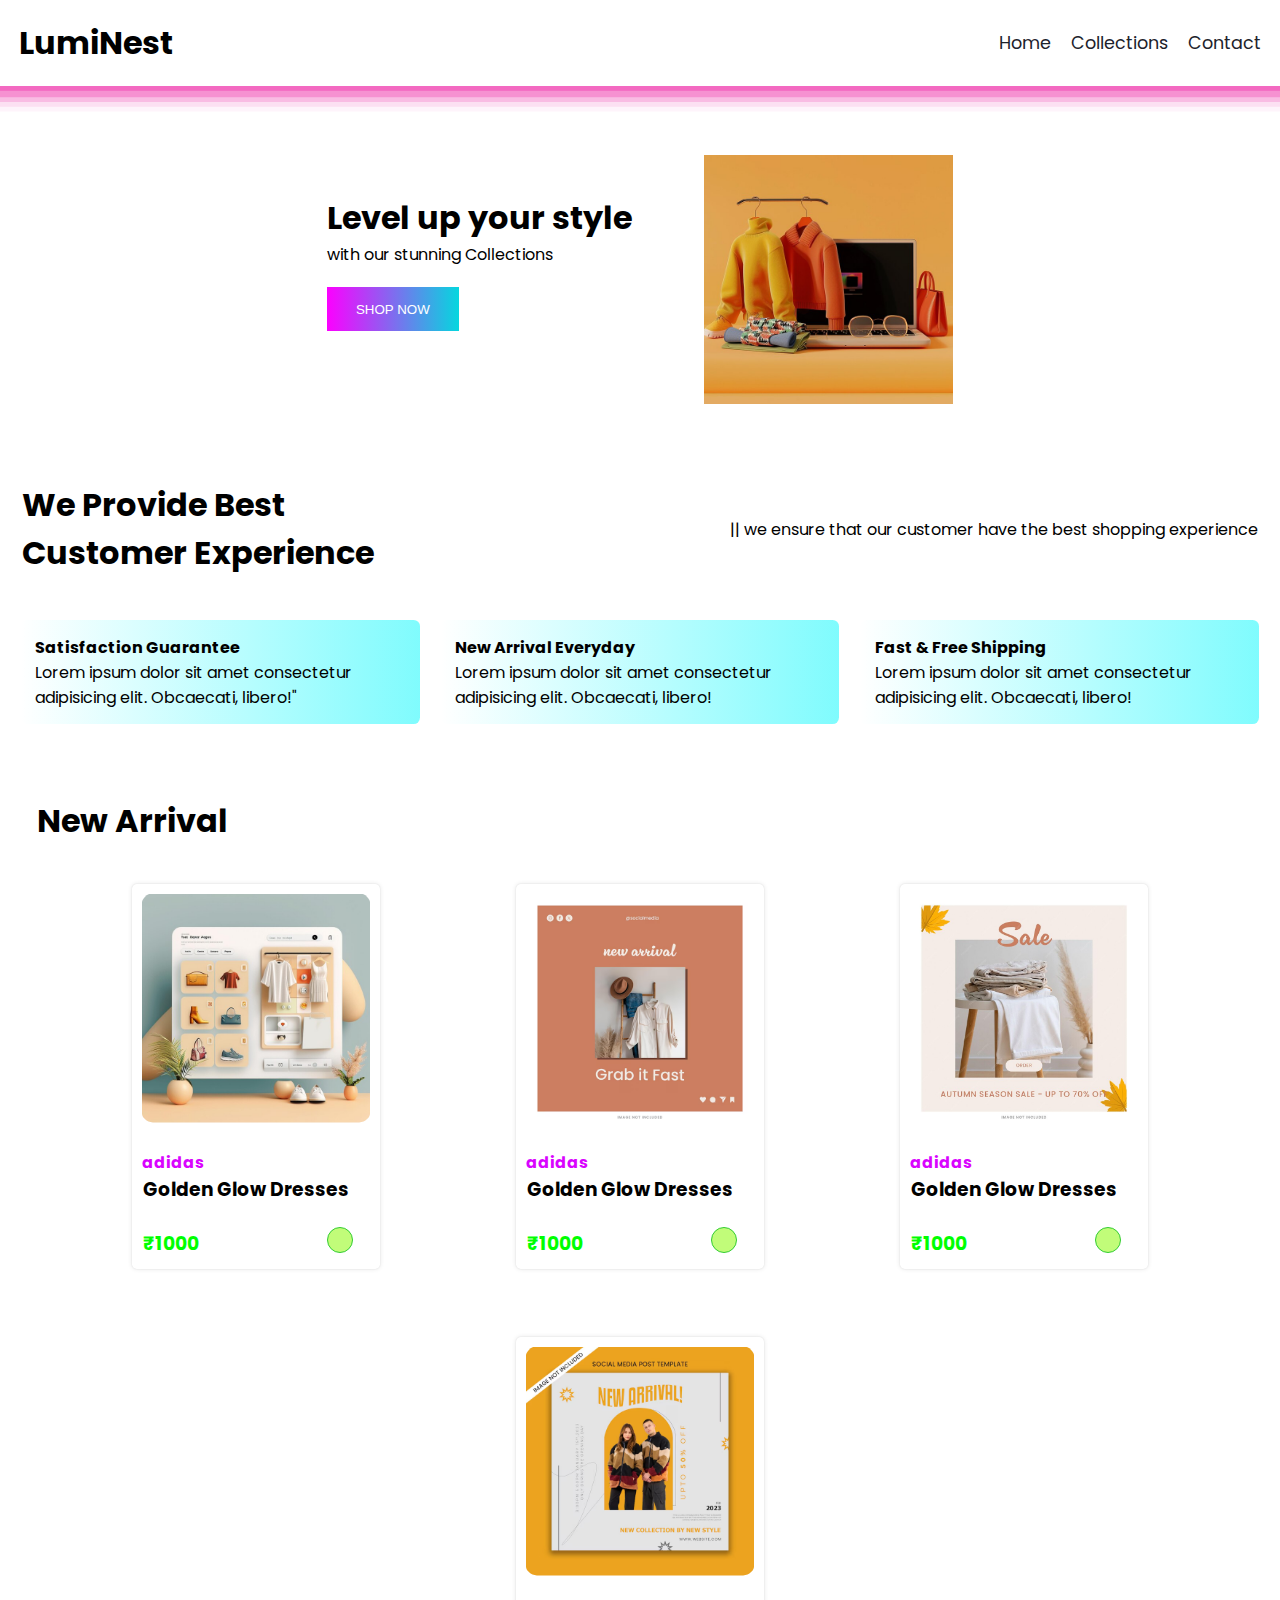
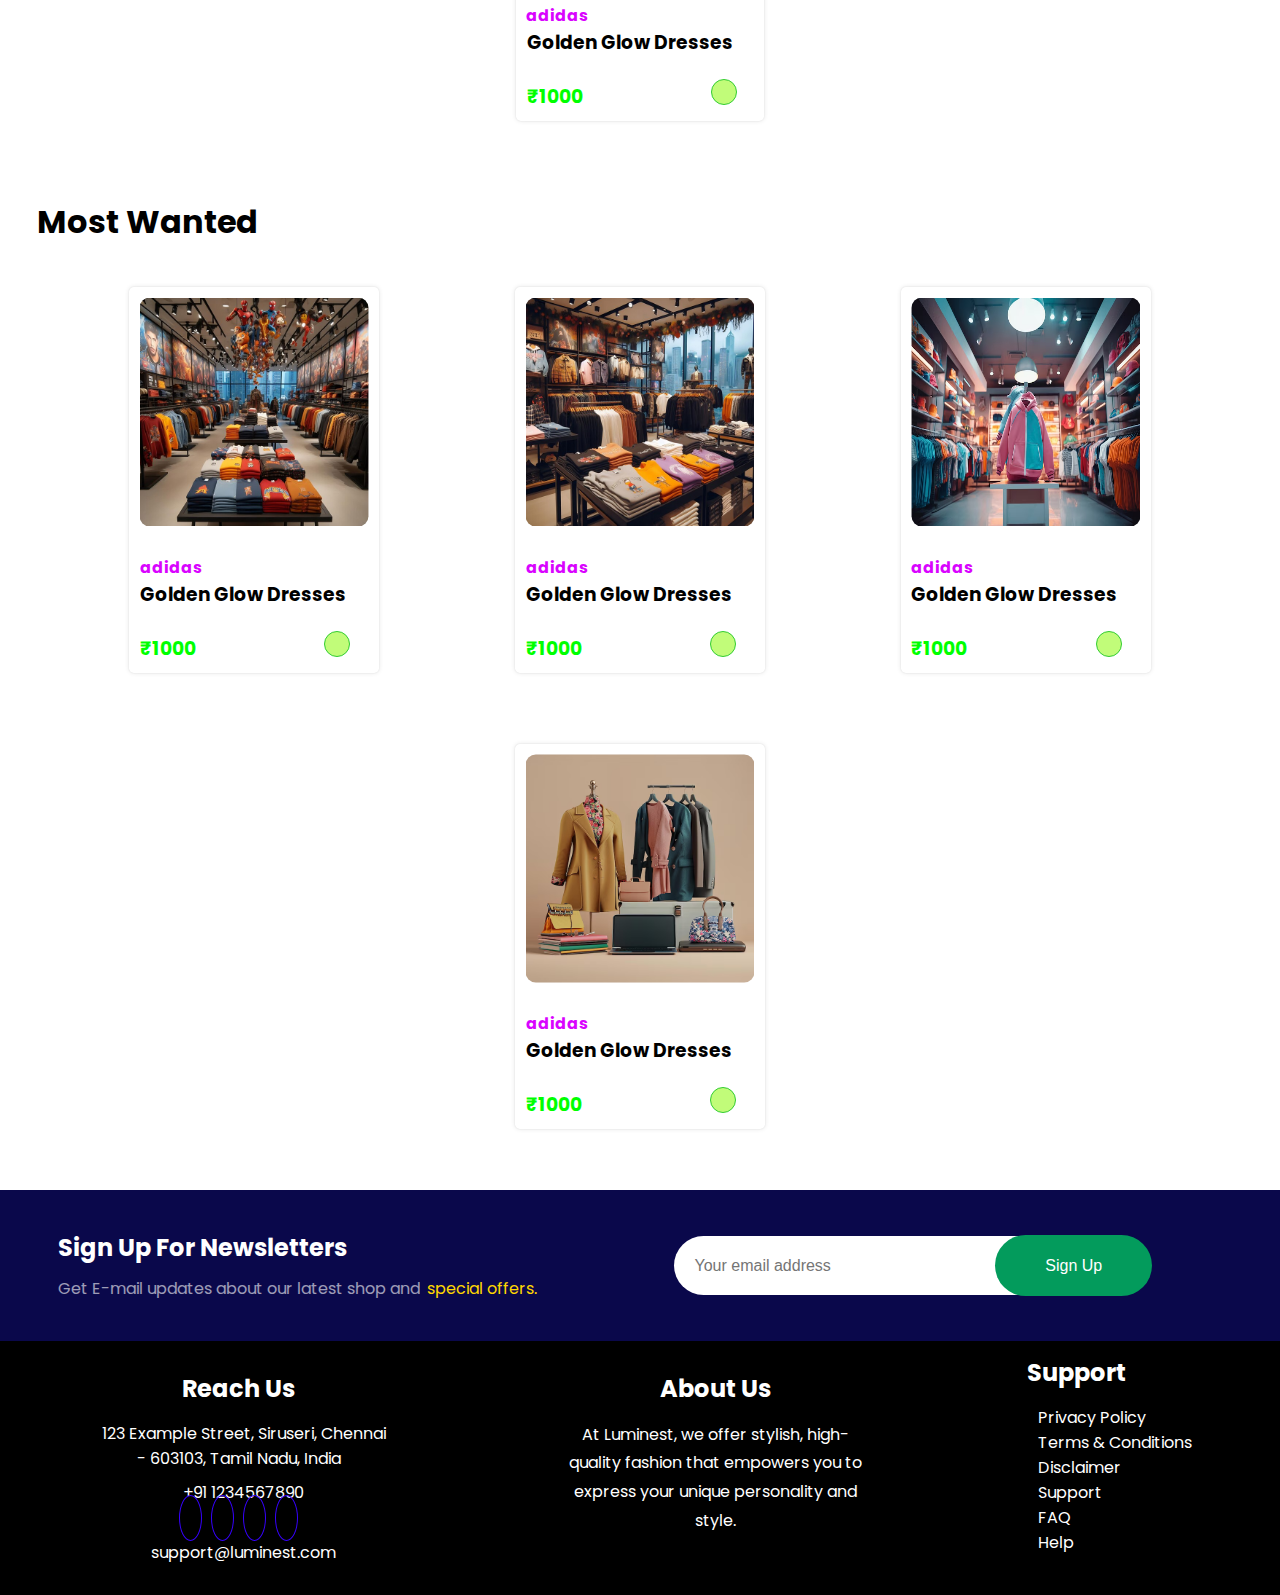
==== index.html @ 32d6496d "Add files via upload" ====
<!DOCTYPE html>
<html lang="en">

<head>
   <meta charset="UTF-8">
   <meta name="viewport" content="width=device-width, initial-scale=1.0">
   <title>LumiNest</title>
   <link rel="icon" href="images/LN-ICON.png">

   <!-- MY CSS -->
   <link rel="stylesheet" href="style.css">

   <!-- FONTS -->
   <link rel="preconnect" href="https://fonts.googleapis.com">
    <link rel="preconnect" href="https://fonts.gstatic.com" crossorigin>
    <link href="https://fonts.googleapis.com/css2?family=Poppins&display=swap" rel="stylesheet">

   <!-- FONT AWESOME ICONS -->
   <link rel="stylesheet" href="https://cdnjs.cloudflare.com/ajax/libs/font-awesome/6.6.0/css/all.min.css"
      integrity="sha512-Kc323vGBEqzTmouAECnVceyQqyqdsSiqLQISBL29aUW4U/M7pSPA/gEUZQqv1cwx4OnYxTxve5UMg5GT6L4JJg=="
      crossorigin="anonymous" referrerpolicy="no-referrer" />
</head>


<body>
   <!-- NAVBAR -->
   <nav class="navbar" id="forarrowup">
      <a href="index.html" id="head"><h1>LumiNest</h1></a>

      <div class="navbar-links">
         <p class="nav-link"><a href="index.html" class="navlinks">Home</a></p>
         <p class="nav-link"><a href="collections.html" class="navlinks">Collections</a></p>
         <p class="nav-link"><a href="contact.html" class="navlinks">Contact</a></p>
      </div>

      <div class="navbar-toggle-icon">
             <i class="fa-solid fa-bars" onclick="showsidenav()"></i>
      </div>
   </nav>

   <!-- SIDE-NAVBAR -->
    <div class="side-navbar" id="side-navbar-id" >
      <div id="x-mark" onclick="closesidenav()">
         <i class="fa-solid fa-xmark"></i>
      </div>
      <div>
         <p class="side-nav-link"><a href="index.html">Home</a></p>
         <p class="side-nav-link"><a href="collections.html">Collections</a></p>
         <p class="side-nav-link"><a href="contact.html">Contact</a></p>
      </div>
    </div>

    <!-- HEADER -->
     <div class="header">

      <div class="header-container-1">
         <h1>Level up your style</h1>
         <p>with our stunning Collections</p>
         <a href="#shopnowselect"><button>SHOP NOW</button></a>
         </div>

         <div class="header-container-2">
            <img src="images/LN-1.jpg" alt="">
      </div>
     </div>

     <!-- ARROW-UP -->
     <div id="arrow-up-simbol">
      <a href="#forarrowup"><i class="fa-solid fa-arrow-up" id="arrow-up"></i></a>
  </div>

     <!-- SERVICE -->
      <div class="service">
         <div class="service-container-1">
            <h1>We Provide Best</h1>
            <h1>Customer Experience</h1>
         </div>

         <div class="service-container-2">
            <p>|| we ensure that our customer have the best shopping experience</p>
         </div>
      </div>

      <div id="service-2">
         <div>
            <i class="fa-regular fa-face-smile"></i>
            <h4>Satisfaction Guarantee</h4>
            <p>Lorem ipsum dolor sit amet consectetur adipisicing elit. Obcaecati, libero!"</p>
         </div>

         <div>
            <i class="fa-regular fa-face-smile"></i>
            <h4>New Arrival Everyday</h4>
            <p>Lorem ipsum dolor sit amet consectetur adipisicing elit. Obcaecati, libero!</p>
         </div>

         <div>
            <i class="fa-regular fa-face-smile"></i>
            <h4>Fast & Free Shipping</h4>
            <p>Lorem ipsum dolor sit amet consectetur adipisicing elit. Obcaecati, libero!</p>
         </div>
      </div>

      <!-- NEW ARRIVAL -->
       <div id="shopnowselect">
       <div class="new-arrival">
         <h1>New Arrival</h1>
         <div class="new-arrival-img" id="newarrival">
            <div>
               <img src="images/LN-2.jpg" alt="">
               <a href="collections.html"><button class="button"> Shop Now <i style="margin-left: 0.3rem; margin-top: 0.1rem" class="fa-solid fa-arrow-right"></i></button></a>
        
               <h4 style="margin-top: 0.66rem; color:rgb(217, 4, 255)">adidas</h4>
               <h3 style="color:black">Golden Glow Dresses</h3>
               <i style="color: #FFA500; margin-left: 0.66rem;" class="fa-solid fa-star"></i>
               <i style="color: #FFA500;" class="fa-solid fa-star"></i>
               <i style="color: #FFA500;" class="fa-solid fa-star"></i>
               <i style="color: #FFA500;" class="fa-solid fa-star"></i>
               <i style="color: #FFA500;" class="fa-solid fa-star"></i>
               <h3 style="color:rgb(0, 255, 0); margin-bottom: 0.66rem;">₹1000</h3>
               <i  class="fa-solid fa-check add-done" style="display: none;" onclick="addcart(this)"></i>
               <i  class="fa-solid fa-cart-shopping add-cart" onclick="addcheck(this)"></i>
         
            </div>

            <div>
               <img src="images/LN-3.avif" alt="">
               <a href="collections.html"><button class="button"> Shop Now <i style="margin-left: 0.3rem; margin-top: 0.1rem" class="fa-solid fa-arrow-right"></i></button></a>
        
               <h4 style="margin-top: 0.66rem; color:rgb(217, 4, 255)">adidas</h4>
               <h3 style="color:black">Golden Glow Dresses</h3>
               <i style="color: #FFA500; margin-left: 0.66rem;" class="fa-solid fa-star"></i>
               <i style="color: #FFA500;" class="fa-solid fa-star"></i>
               <i style="color: #FFA500;" class="fa-solid fa-star"></i>
               <i style="color: #FFA500;" class="fa-solid fa-star"></i>
               <i style="color: #FFA500;" class="fa-solid fa-star"></i>
               <h3 style="color:rgb(0, 255, 0); margin-bottom: 0.66rem;">₹1000</h3>
               <i  class="fa-solid fa-check add-done" style="display: none;" onclick="addcart(this)"></i>
               <i  class="fa-solid fa-cart-shopping add-cart" onclick="addcheck(this)"></i>

            </div>

            <div>
               <img src="images/LN-4.jpg" alt="">
               <a href="collections.html"><button class="button"> Shop Now <i style="margin-left: 0.3rem; margin-top: 0.1rem" class="fa-solid fa-arrow-right"></i></button></a>
        
               <h4 style="margin-top: 0.66rem; color:rgb(217, 4, 255)">adidas</h4>
               <h3 style="color:black">Golden Glow Dresses</h3>
               <i style="color: #FFA500; margin-left: 0.66rem;" class="fa-solid fa-star"></i>
               <i style="color: #FFA500;" class="fa-solid fa-star"></i>
               <i style="color: #FFA500;" class="fa-solid fa-star"></i>
               <i style="color: #FFA500;" class="fa-solid fa-star"></i>
               <i style="color: #FFA500;" class="fa-solid fa-star"></i>
               <h3 style="color:rgb(0, 255, 0); margin-bottom: 0.66rem;">₹1000</h3>
               <i  class="fa-solid fa-check add-done" style="display: none;" onclick="addcart(this)"></i>
               <i  class="fa-solid fa-cart-shopping add-cart" onclick="addcheck(this)"></i>

            </div>

            <div>
               <img src="images/LN-5.avif" alt="">
               <a href="collections.html"><button class="button"> Shop Now <i style="margin-left: 0.3rem; margin-top: 0.1rem" class="fa-solid fa-arrow-right"></i></button></a>
        
               <h4 style="margin-top: 0.66rem; color:rgb(217, 4, 255)">adidas</h4>
               <h3 style="color:black">Golden Glow Dresses</h3>
               <i style="color: #FFA500; margin-left: 0.66rem;" class="fa-solid fa-star"></i>
               <i style="color: #FFA500;" class="fa-solid fa-star"></i>
               <i style="color: #FFA500;" class="fa-solid fa-star"></i>
               <i style="color: #FFA500;" class="fa-solid fa-star"></i>
               <i style="color: #FFA500;" class="fa-solid fa-star"></i>
               <h3 style="color:rgb(0, 255, 0); margin-bottom: 0.66rem;">₹1000</h3>
               <i class="fa-solid fa-check add-done " style="display: none;" onclick="addcart(this)"></i>
               <i class="fa-solid fa-cart-shopping add-cart " onclick="addcheck(this)"></i>
               
            </div>
         </div>

         <!-- MOST WANTED WITHIN NEW ARRIVAL -->
         <h1 style="margin-top: 2.3rem;" id="mostwanted">Most Wanted</h1>
            <div class="most-wanted-img">
            <div>
               <img src="images/LN-6.jpg" alt="">
               <a href="collections.html"><button class="button"> Shop Now <i style="margin-left: 0.3rem; margin-top: 0.1rem" class="fa-solid fa-arrow-right"></i></button></a>
        
               <h4 style="margin-top: 0.66rem; color:rgb(217, 4, 255)">adidas</h4>
               <h3 style="color:black">Golden Glow Dresses</h3>
               <i style="color: #FFA500; margin-left: 0.66rem;" class="fa-solid fa-star"></i>
               <i style="color: #FFA500;" class="fa-solid fa-star"></i>
               <i style="color: #FFA500;" class="fa-solid fa-star"></i>
               <i style="color: #FFA500;" class="fa-solid fa-star"></i>
               <i style="color: #FFA500;" class="fa-solid fa-star"></i>
               <h3 style="color:rgb(0, 255, 0); margin-bottom: 0.6rem;">₹1000</h3>
               <i class="fa-solid fa-check add-done " style="display: none;" onclick="addcart(this)"></i>
               <i class="fa-solid fa-cart-shopping add-cart " onclick="addcheck(this)"></i>

            </div>

            <div>
               <img src="images/LN-7.jpg" alt="">
               <a href="collections.html"><button class="button"> Shop Now <i style="margin-left: 0.3rem; margin-top: 0.1rem" class="fa-solid fa-arrow-right"></i></button></a>
        
               <h4 style="margin-top: 0.66rem; color:rgb(217, 4, 255)">adidas</h4>
               <h3 style="color:black">Golden Glow Dresses</h3>
               <i style="color: #FFA500; margin-left: 0.66rem;" class="fa-solid fa-star"></i>
               <i style="color: #FFA500;" class="fa-solid fa-star"></i>
               <i style="color: #FFA500;" class="fa-solid fa-star"></i>
               <i style="color: #FFA500;" class="fa-solid fa-star"></i>
               <i style="color: #FFA500;" class="fa-solid fa-star"></i>
               <h3 style="color:rgb(0, 255, 0); margin-bottom: 0.66rem">₹1000</h3>
               <i class="fa-solid fa-check add-done " style="display: none;" onclick="addcart(this)"></i>
               <i class="fa-solid fa-cart-shopping add-cart " onclick="addcheck(this)"></i>
               
            </div>

            <div>
               <img src="images/LN-8.avif" alt="">
               <a href="collections.html"><button class="button"> Shop Now <i style="margin-left: 0.3rem; margin-top: 0.1rem" class="fa-solid fa-arrow-right"></i></button></a>
        
               <h4 style="margin-top: 0.66rem; color:rgb(217, 4, 255)">adidas</h4>
               <h3 style="color:black">Golden Glow Dresses</h3>
               <i style="color: #FFA500; margin-left: 0.66rem;" class="fa-solid fa-star"></i>
               <i style="color: #FFA500;" class="fa-solid fa-star"></i>
               <i style="color: #FFA500;" class="fa-solid fa-star"></i>
               <i style="color: #FFA500;" class="fa-solid fa-star"></i>
               <i style="color: #FFA500;" class="fa-solid fa-star"></i>
               <h3 style="color:rgb(0, 255, 0); margin-bottom: 0.66rem;">₹1000</h3>
               <i class="fa-solid fa-check add-done " style="display: none;" onclick="addcart(this)"></i>
               <i class="fa-solid fa-cart-shopping add-cart " onclick="addcheck(this)"></i>

            </div>

            <div>
               <img src="images/LN-9.avif" alt="">
               <a href="collections.html"><button class="button"> Shop Now <i style="margin-left: 0.3rem; margin-top: 0.1rem" class="fa-solid fa-arrow-right"></i></button></a>
        
               <h4 style="margin-top: 0.66rem; color:rgb(217, 4, 255)">adidas</h4>
               <h3 style="color:black">Golden Glow Dresses</h3>
               <i style="color: #FFA500; margin-left: 0.66rem;" class="fa-solid fa-star"></i>
               <i style="color: #FFA500;" class="fa-solid fa-star"></i>
               <i style="color: #FFA500;" class="fa-solid fa-star"></i>
               <i style="color: #FFA500;" class="fa-solid fa-star"></i>
               <i style="color: #FFA500;" class="fa-solid fa-star"></i>
               <h3 style="color:rgb(0, 255, 0); margin-bottom: 0.66rem;">₹1000</h3>
               <i class="fa-solid fa-check add-done "style="display: none;"  onclick="addcart(this)"></i>
               <i class="fa-solid fa-cart-shopping add-cart " onclick="addcheck(this)"></i>

            </div>
         </div>
       </div>
      </div>


       <!-- NEWS -->
        <div class="news-container">
         <div class="news-container-1">
             <h2>Sign Up For Newsletters</h2>
             <p>Get E-mail updates about our latest shop and <p id="highlight">special offers.</p></p>
         </div>

         <div class="news-container-2">
              <input type="email" placeholder="Your email address">
              <button id="newsbutton">Sign Up</button>
         </div>
        </div>

        
        <!-- FOOTER -->
         <div class="footer">
            <div class="footerone">
                 <h2>Reach Us</h2>
                 <p style="margin-top: 0.9rem;"> <i class="fa-solid fa-map-marker-alt"></i> 123 Example Street, Siruseri, Chennai - 603103, Tamil Nadu, India</p>
                 <p style="margin-top: 0.6rem;"> <i class="fas fa-phone"></i> +91 1234567890</p>
                 <i class="fa-brands fa-instagram itag" style="margin-top: 0.6rem; padding: 0.66rem; margin-right: 0.55rem;"></i>
                 <i class="fa-brands fa-twitter itag" style="margin-top: 0.6rem; padding: 0.66rem; margin-right: 0.55rem;"></i>
                 <i class="fa-brands fa-facebook itag" style="margin-top: 0.6rem; padding: 0.66rem; margin-right: 0.55rem;"></i>
                 <i class="fa-brands fa-youtube itag" style="margin-top: 0.6rem; padding: 0.66rem;"></i>
                 <p style="margin-top: 0.6rem;"><i class="fas fa-envelope"></i>support@luminest.com</p>
            </div>

            <div class="footertwo">
               <h2 class="footerh2">About Us</h2>
               <p class="footerp ">At Luminest, we offer stylish, high-quality fashion that empowers you to express your unique personality and style.</p>
            </div>

            <div class="footerthree">
               <h2 style="margin-bottom: 0.9rem;">Support</h2>
              <a href="#forarrowup" class="footer3"><i class="fas fa-angle-right"></i>Privacy Policy</a>
              <a href="#forarrowup" class="footer3"><i class="fas fa-angle-right"></i>Terms & Conditions</a>
              <a href="#forarrowup" class="footer3"><i class="fas fa-angle-right"></i>Disclaimer</a>
              <a href="#forarrowup" class="footer3"><i class="fas fa-angle-right"></i>Support</a>
              <a href="#forarrowup" class="footer3"><i class="fas fa-angle-right"></i>FAQ</a>
              <a href="#forarrowup" class="footer3"><i class="fas fa-angle-right"></i>Help</a>
            </div>
         </div>


   
   <!-- JAVASCRIPT -->
   <script src="main.js"></script>
</body>

</html>
---- style.css ----
/* UNIVERSAL */
*{
    margin: 0px;
    padding: 0px;
}

/* HTML */
html {
    scroll-behavior: smooth;
}

/* BODY FOR FONTS */
body{
    font-family: "Poppins", sans-serif;
}

/* NAVBAR */
.navbar{
    display: flex;
    justify-content: space-between;
    align-items: center;
    padding: 12px;
    box-shadow: rgba(240, 46, 170, 0.4) 0px 5px, rgba(240, 46, 170, 0.3) 0px 10px, rgba(240, 46, 170, 0.2) 0px 15px, rgba(240, 46, 170, 0.1) 0px 20px, rgba(240, 46, 170, 0.05) 0px 25px;
}

.navbar-links{
    display: flex;
   column-gap: 20px;
}

.navbar-links a{
    text-decoration: none;
    color: #1D232C;
}

.navbar-links a:hover{
    text-decoration: underline;
    color: #1D232C;
}

.navbar-toggle-icon{
    display: none;
}

.navbar-toggle-icon:hover{
    cursor: pointer;
}

/* SIDE-NAVBAR */
.side-navbar{
    background-color: #1D232C;
    position: fixed;
    top: 0px;
    width: 50%;
    height: 100%;
    left: -50%;
    transition: 1s;
    z-index: 1;
}

#x-mark{
    color: white;
    font-size: 20px;
    margin-left: 85%;
    cursor: pointer;
}

.side-navbar div{
    margin-left: 10%;
    margin-top: 10%;
}

.side-nav-link{
    margin-bottom: 35px;
}

.side-navbar a{
    text-decoration: none;
    color: white;
    font-size: 20px;
}

.side-navbar a:hover{
    text-decoration: underline;
    color: white;
} 

/* HEADER */
#head{
    text-decoration: none;
    color: black;
}

.header-container-2{
    width: 300px;
    height: 300px;
}

.header-container-2 img{
    width: 300px;
    height: 300px;
    transition: 0.3s;
}

.header{
    display: flex;
    gap: 60px;
    justify-content: center;
    margin-top: 20px;
    padding: 50px;
}

.header-container-1{
    margin-top: 40px;
}

.header-container-1 button{
    background-image: linear-gradient(to right, #fc00ff 0%, #00dbde  51%, #fc00ff  100%);
    padding: 15px 30px;
    margin-top: 20px;
    border: none;
    background-size: 200% auto;
    transition: 0.5s;
    color: white;
    cursor: pointer;
}

.header-container-1 button:hover{
    background-position: right;
}

/* ARROW-UP */
#arrow-up{
    position:fixed;
    bottom: 60px;
    right: 1rem;
    display: none;
    z-index: 20;
    cursor: pointer;
    border-radius: 100%;
    padding: 20px 20px;
    height: fit-content;
    font-size: 20px;
    background-color: rgb(14, 240, 67);
    color: black;
}

/* SERVICE */
.service{
    display: flex;
    align-items: center;
    justify-content: space-between;
    padding: 20px;
}

#service-2{
    display: flex;
    justify-content: space-between;
    padding: 20px;
    gap: 20px;
}

#service-2 div {
    background-image: linear-gradient(to right,  rgb(255, 255, 255),  rgb(0, 248, 252) );
    background-size: 200%;
    transition: 1s;
    width: 30%;
    padding: 13px;
    border-radius: 5px;
}

#service-2 div:hover{
    background-position: right;
}

/* NEW ARRIVAL */
.new-arrival{
    padding: 20px;
}

.new-arrival-img{
    display: flex;
    flex-wrap: wrap;
    column-gap: 135px;
    justify-content: center;
}

.new-arrival-img div{
    position: relative;
    flex-basis: 15%;
    background-color:white;
    margin-top: 30px;
    margin-bottom: 40px;
    border-radius: 5px;
    box-shadow: rgba(0, 0, 0, 0.1) 0px 0px 5px 0px, rgba(0, 0, 0, 0.1) 0px 0px 1px 0px;
}

.new-arrival-img div img{
    width: 230px;
    height: 230px;
    border: none;
    border-radius: 20px;
    padding: 10px;
}

.new-arrival-img div h4,h3{
    padding-left: 10px;
}

.add-cart{
    border: solid 1px limegreen;
    padding-top: 12px;
    padding-bottom: 12px;
    padding-left: 12px;
    padding-right: 12px;
    border-radius: 50%;
    position:absolute;
    left: 195px;
    bottom: 15px;
    background-color: rgb(193, 252, 121);
    cursor: pointer;
}

.add-cart:hover{
    background-color:lime;
}

.add-done{
    border: solid 1px limegreen;
    padding-top: 12.5px;
    padding-bottom: 12.5px;
    padding-left: 14px;
    padding-right: 14px;
    border-radius: 50%;
    position:absolute;
    left: 195px;
    bottom: 15px;
    background-color: rgb(193, 252, 121);
    cursor: pointer;
}

.add-done:hover{
    background-color: lime;
}

.new-arrival-img button{
    position: absolute;
    top: 140%;
    left: 23%;
    background-image: linear-gradient(to right, #1FA2FF 0%, #12D8FA  51%, #1FA2FF  100%);
    padding: 12.5px 25px;
    margin-top: 20px;
    border: none;
    background-size: 200% auto;
    transition: 1s ease-out;
    color: white;
    cursor: pointer;
    border-radius: 20px;
    font-size: 1px;
    opacity: 0;
}

.new-arrival-img button:hover{
    background-position: right;
}

.new-arrival h1{
    margin-top: 20px;
    margin-bottom: 10px;
    margin-left: 15px;
}

/* MOST WANTED COPY OF NEW ARRIVAL */
.most-wanted-img{
    display: flex;
    flex-wrap: wrap;
    column-gap: 135px;
    justify-content: center;
}

.most-wanted-img div img{
    width: 230px;
    height: 230px;
    border: none;
    border-radius: 20px;
    padding: 10px;
}

.most-wanted-img div h4,h3{
    padding-left: 10px;
}

.most-wanted-img div{
    position: relative;
    flex-basis: 15%;
    background-color:white;
    margin-top: 30px;
    margin-bottom: 40px;
    border-radius: 5px;
    box-shadow: rgba(0, 0, 0, 0.1) 0px 0px 5px 0px, rgba(0, 0, 0, 0.1) 0px 0px 1px 0px;
}

.most-wanted-img button{
    position: absolute;
    top: 140%;
    left: 23%;
    background-image: linear-gradient(to right, #1FA2FF 0%, #12D8FA  51%, #1FA2FF  100%);
    padding: 12.5px 25px;
    margin-top: 20px;
    border: none;
    background-size: 200% auto;
    transition: 1s ease-out;
    color: white;
    cursor: pointer;
    border-radius: 20px;
    font-size: 1px;
    opacity: 0;
}

.most-wanted-img button:hover{
    background-position: right;
}

/* NEWS */
.news-container{
    background-color:#0a084b;
    height: fit-content;
    width: 100%;
    display: flex;
    flex-wrap: wrap;
    justify-content: space-around;
    align-items: center;
}

.news-container-1 h2{
      color: white;
      margin-bottom: 10px;
}

.news-container-1{
    padding: 50px;
}

.news-container-1 p{
    color: white;
    opacity: 0.6;
    display: inline-block;
}

#highlight{
    margin-left: 7.5px;
    padding: 0px;
    color: gold;
    opacity: 1;
}

.news-container-2{
    display: flex;
    flex-wrap: wrap;
    align-items: center;
}

.news-container-2{
    padding: 50px;
}

.news-container-2 input{
    padding: 20px;
    width: 350px;
    border: none;
    border-radius: 50px;
    border-top-right-radius: 0px;
    border-bottom-right-radius: 0px;
    font-size: 16px;
}

.news-container-2 input:focus{
    outline: none;
}

.news-container-2 input::placeholder{
    font-size: 16px;
}

.news-container-2 button{
    padding-left: 50px;
    padding-right: 50px;
    padding-top: 20px;
    padding-bottom: 20px;
    background-color: rgb(3, 155, 92);
    color: white;
    font-size: 16px;
    border: none;
    border-radius: 50px;
    cursor: pointer;
    position:relative;
    right: 70px;
    transition: 0.5s;
}

.news-container-2 button:hover{
    background-color:orange;
}

/* FOOTER */
.footer{
    display: flex;
    flex-wrap: wrap;
    background-color: black;
    width: 100%;
    height: fit-content;
    color: white;
    justify-content: space-around;
    text-align: center;
}

.footerone{
    padding: 30px;
    width: 300px;
}   

.footertwo{
    padding: 30px;
    width: 300px;
    height: fit-content;
}   

.footerh2{
    margin-bottom: 15px;
}

.footerp{
    line-height: 1.8;
}

.footerthree{
    width: 180px;
    height: fit-content;
    padding: 30px;
    text-align: left;
}

.footer3{
    display: block;
    text-decoration: none;
    color: white;
}

.footer3:hover{
    color: blue;
}

.footer i{
    font-size: 16px;
    padding: 10px;
    padding-left: 0px;
    cursor: pointer;
}

.itag{
    border: solid 1px rgb(55, 0, 255);
    color: rgb(0, 255, 38);
    border-radius: 100%;
}

.itag:hover{
    background-color: rgb(0, 255, 26);
    color: rgb(51, 0, 255);
}

/* COLLECTIONS PAGE */
/* SEARCH-BAR */
.search-form{
    display: flex;
    justify-content: space-between;
    width: 80%;
    border: solid 0.125rem black;
    border-radius: 3.125rem;
    padding: 0.66rem;
    align-items: center;
    margin: auto;
    margin-top: 4.375rem;
    margin-bottom: 1.9rem;
}

.search-form input{
    border: none;
    width: 100%;
}

.search-form input:focus{
    outline: none;
}

.search-form i{
    cursor: pointer;
}

/* PRODUCT */
.products div img{
    width: 12.5rem;
    height: 12.5rem;
    border-radius: 0.66rem;
}

.products{
    padding: 1.3rem;
    display: flex;
    flex-wrap: wrap;
    justify-content: space-around;
    gap: 0.66rem;
}

.products div{
   flex-basis: 20%;
   text-align: center;
   margin-top: 1.3rem;
}

/* CONTACT PAGE */
/* GITLAM */
.gitlam{
    display: flex;
    justify-content:space-evenly;
    align-items: center;
}

.git{
    margin-top: 3rem;
    margin-bottom: 3rem;
    padding: 3.75rem;
    width: 40%;
}

.gith4{
    padding: 0.66rem;
}

.gith2{
    padding: 0.66rem;
}

.gitp{
    padding: 0.66rem;
}

.git iframe{
    width: 100%;
    height: 21.875rem;
}

.linehorz{
    border: solid 0.1rem transparent;
    background-image: linear-gradient(to right, rgb(0, 238, 255), yellow, rgb(255, 0, 230));
    width: 70%;
    height: 0.3rem;
    margin: auto;
    display: none;
}

.line{
    border: solid 0.1rem transparent;
    background-image: linear-gradient(to bottom, rgb(0, 238, 255), yellow, rgb(255, 0, 230));
    height: 18.75rem;
    width: 0.3rem;
}

.lam{
    margin-top: 3rem;
    margin-bottom: 3rem;
    width: 40%;
    padding: 3.75rem;
}

.lamh4{
    margin-top: 0.46875rem;
}

.lamh2{
    margin-top: 0.46875rem;
    padding: 0px;
}

.laminput{
    margin-top: 0.46875rem;
}

.lamtextarea{
    margin-top: 0.46875rem;
}

.lam input{
    width: 100%;
    padding: 0.75rem;
    font-size: 0.9rem;
    border-radius: 1.3rem;
    border: 0.1rem solid ;
}

.lam textarea{
    width: 100%;
    padding: 0.75rem;
    height: 6.25rem;
    font-size: 0.9rem;
    border: 0.1rem solid ;
    border-radius: 0.4rem;
}

.lam button{
    padding-left: 2rem;
    padding-right: 2rem;
    padding-top: 0.9rem;
    padding-bottom: 0.9rem;
    background-color:rgb(3, 155, 92);
    color: white;
    border: none;
    border-radius: 2.5rem;
    cursor: pointer;
    font-size: 0.9rem;
    transition: 0.5s;
}

.lam button:hover{
    background-color: rgb(0, 245, 245);
}


/* RESPONSIVE DESIGN */
/* MEDIA QUERIES MAX-WIDTH: 600PX */
@media screen and (max-width: 600px){

    /* HTML */
    html{
        font-size: 16px;
    }

    /* navbar */
    .navbar-links{
        display: none;
    }

    .navbar-toggle-icon{
        display: block;
    }

    /* header */
    .header{
        display: block;
    }

    .header-container-1{
         position: absolute;
         top: 55%;
         left: 16%;
         padding: 0.9rem;
    }
    
    .header-container-2{ 
        position: absolute;
        top: 20%;
        left: 20%;
        max-width: 81.5%;
        height: auto;
    }

   .header-container-2 img{
      max-width: 81.5%;
      height: auto;
   }

   /* arrow-up */
   #arrow-up{
    position:fixed;
    bottom: 3.75rem;
    right: 0.66rem;
    display: none;
    z-index: 20;
    cursor: pointer;
    border-radius: 100%;
    padding: 0.9rem 0.9rem;
    height: fit-content;
    font-size: 0.9rem;
    background-color: rgb(0, 255, 191);
    color: black;
   }

   /* service */
   .service{
    display: block;
    margin-top: 31.25rem;
   }

   .service-container-1{
    margin-bottom: 0.9rem;
   }

   #service-2{
    display: flex;
    flex-direction: column;
    align-items: center;
   }

   #service-2 div{
    width: 100%;
    margin-bottom: 0.66rem;
    padding: 0.66rem;
   }
     
   /* new arrival & most wanted */
   .new-arrival-img{
       gap: 1.3rem;
   }

   .most-wanted-img{
    gap: 1.3rem;
   }

   /* news */
   .news-container{
    display: block;
    width: 100%;
    height: fit-content;
   }

   .news-container-1{
    padding: 1.56rem;
   }

   .news-container-2{
    padding: 1.56rem;
    padding-bottom: 1.3rem;
   }

   #highlight{
    margin-left: 0px;
    padding: 0px;
    color: gold;
    opacity: 1;
   }

   .news-container-2 input{
    padding: 0.9rem;
    width: 50%;
    border: none;
    border-radius: 3.1rem;
    border-top-right-radius: 0px;
    border-bottom-right-radius: 0px;
    font-size: 0.9rem;
    margin-top: 0.9rem;
}

.news-container-2 input:focus{
    outline: none;
}

.news-container-2 input::placeholder{
    font-size: 0.9rem;
}

.news-container-2 button{
    padding-left: 2rem;
    padding-right: 2rem;
    padding-top: 0.92rem;
    padding-bottom: 0.92rem;
    background-color: rgb(3, 155, 92);
    color: white;
    font-size: 0.92rem;
    transition: 0.5s;
    border-radius: 3.1rem;
    cursor: pointer;
    margin-top: 0.92rem;
    position:relative;
    right: 1.92rem;
}

/* footer */
.footer{
    text-align: center;
    width: 100%;
}

.footerthree{
    text-align: left;
    margin: auto;
}

/* Contact Page */
/* gitlam */
.gitlam{
    display: block;
}

.line{
    display: none;
}

.linehorz{
    display: block;
}

.git{
    padding: 1.9rem;
    width: 80%;
}

.lam{
    padding: 1.5rem;
    width: 80%;
}

}


/* MEDIA QUERIES MIN-WIDTH: 320PX to MAX-WIDTH: 357PX */
@media screen and (min-width: 320px) and (max-width: 357px){

    /* news */
 .news-container-2{
    padding: 0.375rem;
    padding-bottom: 1.3rem;
   }

}


/* MEDIA QUERIES MIN-WIDTH: 430PX to MAX-WIDTH: 600PX */
@media screen and (min-width: 430px) and (max-width: 600px){
    
/* header */
.header{
    display: block;
}

.header-container-1{
     position: absolute;
     top: 50%;
     left: 25%;
     padding: 1.9rem;
     margin-top: 3.75rem;
}

.header-container-2{ 
    position: absolute;
    top: 20%;
    left: 30%;
    max-width: 81.5%;
    height: auto;
}

.header-container-2 img{
  max-width: 81.5%;
  height: auto;
}

/* news */
#highlight{
    margin-left: 0.46875rem;
    padding: 0px;
    color: gold;
    opacity: 1;
   }

}
/* UNTIL 0 to 600PX FINISHED */


/* MEDIA QUERIES MIN-WIDTH: 601PX */
@media screen and (min-width: 601px){

    /* HTML */
    html{
        font-size: 16px;
    }


    /* navbar */
    .navbar{
        padding: 1.44rem;
    }

    /* arrow-up */
    #arrow-up{
        position:fixed;
        bottom: 3.75rem;
        right: 0.92rem;
        display: none;
        z-index: 20;
        cursor: pointer;
        border-radius: 100%;
        padding: 1.3rem 1.3rem;
        height: fit-content;
        font-size: 1.3rem;
        background-color: rgb(14, 240, 67);
        color: black;
    }

    /* service */
    #service-2{
        display: flex;
        flex-direction: column;
        align-items: center;
       }
    
       #service-2 div{
        width: 100%;
        margin-bottom: 0.66rem;
        padding: 0.66rem;
       }

    /* news */
    .news-container-2{
    padding: 0.45rem;
    padding-bottom: 1.3rem;
    margin-left: 1.3rem;
    }

}
/* UNTIL 0 to 768PX FINISHED */


/* MEDIA QUERIES MIN-WIDTH: 769PX */
@media screen and (min-width: 769px){
    
    /* HTML */
    html{
        font-size: 16px;
    }

    /* arrow-up */
    #arrow-up{
        position:fixed;
        bottom: 3.75rem;
        right: 0.92rem;
        display: none;
        z-index: 20;
        cursor: pointer;
        border-radius: 100%;
        padding: 1.3rem 1.3rem;
        height: fit-content;
        font-size: 1.3rem;
        background-color: rgb(14, 240, 67);
        color: black;
    }

    /* service */
    #service-2{
        display: flex;
        flex-direction: row;
        align-items: center;
       }
    
       #service-2 div{
        width: 30%;
        margin-bottom: 0.66rem;
        padding: 0.66rem;
       }

}
/* UNTIL 0 to 992PX FINISHED */


/* MEDIA QUERIES MIN-WIDTH: 993PX */
@media screen and (min-width: 993px){

    /* HTML */
    html{
        font-size: 16px;
    }

    /* news */
    .news-container-2{
     padding: 1.6rem;
     padding-bottom: 1.3rem;
    }
    
}
/* UNTIL 0 to 1200PX FINISHED */


/* MEDIA QUERIES MIN-WIDTH: 1201PX */
@media screen and (min-width: 1201px){
    
    /* HTML */
    html{
        font-size: 16px;
    }

    /* NAVBAR */
    .navbar{
    display: flex;
    justify-content: space-between;
    align-items: center;
    padding: 1.2rem;
    box-shadow: rgba(240, 46, 170, 0.4) 0px 0.3rem, rgba(240, 46, 170, 0.3) 0px 0.7rem, rgba(240, 46, 170, 0.2) 0px 1rem, rgba(240, 46, 170, 0.1) 0px 1.3rem, rgba(240, 46, 170, 0.05) 0px 1.6rem;
}

.navlinks{
    font-size: 1.1rem;
}

.navbar-links{
    display: flex;
   column-gap: 1.2rem;
}

.navbar-links a{
    text-decoration: none;
    color: #1D232C;
}

.navbar-links a:hover{
    text-decoration: underline;
    color: #1D232C;
}

.navbar-toggle-icon{
    display: none;
}

.navbar-toggle-icon:hover{
    cursor: pointer;
}

/* HEADER */
#head{
    text-decoration: none;
    color: black;
    font-size: 1rem;
}

.header-container-2 {
    width: 21%; 
    height: 21%;  
}

.header-container-2 img {
    width: 100%; 
    height: 100%;    
    transition: 0.3s;
}

.header-container-2 img:hover{
    transform: translate(20px,20px);
}

.header{
    display: flex;
    gap: 4.5rem;
    justify-content: center;
    margin-top: 1.3rem;
    padding: 3rem;
}

.header-container-1{
    margin-top: 2.4rem;
}

.header-container-1 button{
    background-image: linear-gradient(to right, #fc00ff 0%, #00dbde  51%, #fc00ff  100%);
    padding: 0.9rem 1.8rem;
    margin-top: 1.3rem;
    border: none;
    background-size: 200% auto;
    transition: 0.5s;
    color: white;
    cursor: pointer;
}

.header-container-1 button:hover{
    background-position: right;
}

/* ARROW-UP */
#arrow-up{
    position:fixed;
    bottom: 3.7rem;
    right: 1rem;
    display: none;
    z-index: 20;
    cursor: pointer;
    border-radius: 100%;
    padding: 1.2rem 1.2rem;
    height: fit-content;
    font-size: 1.2rem;
    background-color: rgb(14, 240, 67);
    color: black;
}

/* SERVICE */
.service{
    display: flex;
    align-items: center;
    justify-content: space-between;
    padding: 1.4rem;
}

#service-2{
    display: flex;
    justify-content: space-between;
    padding: 1.3rem;
    gap: 1.3rem;
}

#service-2 div {
    background-image: linear-gradient(to right,  rgb(255, 255, 255),  rgb(0, 248, 252) );
    background-size: 200%;
    transition: 1s;
    width: 30%;
    padding: 0.9rem;
    border-radius: 0.4rem;
}

#service-2 div:hover{
    background-position: right;
}

/* NEW ARRIVAL */
.new-arrival{
    padding: 1.3rem;
}

.new-arrival-img{
    display: flex;
    flex-wrap: wrap;
    column-gap: 8.5rem;
    justify-content: center;
}

.new-arrival-img div{
    position: relative;
    flex-basis: 15%;
    background-color:white;
    margin-top: 1.8rem;
    margin-bottom: 2.5rem;
    border-radius: 0.3rem;
    box-shadow: rgba(0, 0, 0, 0.1) 0px 0px 0.3rem 0px, rgba(0, 0, 0, 0.1) 0px 0px 0.1rem 0px;
}

.new-arrival-img div img{
    width: 14.3rem;
    height: 14.3rem;
    border: none;
    border-radius: 1.3rem;
    padding: 0.6rem;
}

.new-arrival-img div h4,h3{
    padding-left: 0.6rem;
}

.add-cart{
    border: solid 0.0625rem limegreen;
    padding-top: 0.75rem;
    padding-bottom: 0.75rem;
    padding-left: 0.75rem;
    padding-right: 0.75rem;
    border-radius: 50%;
    position:absolute;
    left: 12.2rem;
    bottom: 1rem;
    background-color: rgb(193, 252, 121);
    cursor: pointer;
}

.add-cart:hover{
    background-color:lime;
}

.add-done{
    border: solid 0.0625rem limegreen;
    padding-top: 0.79rem;
    padding-bottom: 0.79rem;
    padding-left: 0.88rem;
    padding-right: 0.88rem;
    border-radius: 50%;
    position:absolute;
    left: 12.2rem;
    bottom: 1rem;
    background-color: rgb(193, 252, 121);
    cursor: pointer;
}

.add-done:hover{
    background-color: lime;
}

.new-arrival-img button{
    position: absolute;
    top: 140%;
    left: 23%;
    background-image: linear-gradient(to right, #1FA2FF 0%, #12D8FA  51%, #1FA2FF  100%);
    padding: 0.8rem 1.55rem;
    margin-top: 1.3rem;
    border: none;
    background-size: 200% auto;
    transition: 1s ease-out;
    color: white;
    cursor: pointer;
    border-radius: 1.3rem;
    font-size: 0.1rem;
    opacity: 0;
}

.new-arrival-img button:hover{
    background-position: right;
}

.new-arrival h1{
    margin-top: 1.3rem;
    margin-bottom: 0.66rem;
    margin-left: 1rem;
}

/* MOST WANTED COPY OF NEW ARRIVAL */
.most-wanted-img{
    display: flex;
    flex-wrap: wrap;
    column-gap: 8.5rem;
    justify-content: center;
}

.most-wanted-img div img{
    width: 14.3rem;
    height: 14.3rem;
    border: none;
    border-radius: 1.3rem;
    padding: 0.66rem;
}

.most-wanted-img div h4,h3{
    padding-left: 0.66rem;
}

.most-wanted-img div{
    position: relative;
    flex-basis: 15%;
    background-color:white;
    margin-top: 1.9rem;
    margin-bottom: 2.5rem;
    border-radius: 0.3rem;
    box-shadow: rgba(0, 0, 0, 0.1) 0px 0px 0.3rem 0px, rgba(0, 0, 0, 0.1) 0px 0px 0.1rem 0px;
}

.most-wanted-img button{
    position: absolute;
    top: 140%;
    left: 23%;
    background-image: linear-gradient(to right, #1FA2FF 0%, #12D8FA  51%, #1FA2FF  100%);
    padding: 0.8rem 1.55rem;
    margin-top: 1.3rem;
    border: none;
    background-size: 200% auto;
    transition: 1s ease-out;
    color: white;
    cursor: pointer;
    border-radius: 1.3rem;
    font-size: 0.1rem;
    opacity: 0;
}

.most-wanted-img button:hover{
    background-position: right;
}


/* NEWS */
.news-container{
    background-color:#0a084b;
    height: fit-content;
    width: 100%;
    display: flex;
    flex-wrap: wrap;
    justify-content: space-around;
    align-items: center;
}

.news-container-1 h2{
      color: white;
      margin-bottom: 0.66rem;
}

.news-container-1{
    padding: 2.5rem;
}

.news-container-1 p{
    color: white;
    opacity: 0.6;
    display: inline-block;
}

#highlight{
    margin-left: 0.46875rem;
    padding: 0px;
    color: gold;
    opacity: 1;
}

.news-container-2{
    display: flex;
    flex-wrap: wrap;
    align-items: center;
}

.news-container-2{
    padding: 2.5rem;
}

.news-container-2 input{
    padding: 1.3rem;
    width: 21.875rem;
    border: none;
    border-radius: 3.125rem;
    border-top-right-radius: 0px;
    border-bottom-right-radius: 0px;
    font-size: 1rem;
}

.news-container-2 input:focus{
    outline: none;
}

.news-container-2 input::placeholder{
    font-size: 1rem;
}

.news-container-2 button{
    padding-left: 3.125rem;
    padding-right: 3.125rem;
    padding-top: 1.35rem;
    padding-bottom: 1.35rem;
    background-color: rgb(3, 155, 92);
    color: white;
    font-size: 1rem;
}   

.news-container-2 button:hover{
    background-color:orange;
}


/* FOOTER */
.footer{
    display: flex;
    flex-wrap: wrap;
    background-color: black;
    width: 100%;
    height: fit-content;
    color: white;
    justify-content: space-around;
    text-align: center;
}

.footerone{
    padding: 1.9rem;
    width: 18.75rem;
}

.footertwo{
    padding: 1.9rem;
    width: 18.75rem;
    height: fit-content;
}   

.footerh2{
    margin-bottom: 0.9rem;
}

.footerp{
    line-height: 1.8;
}

.footerthree{
    width: 11.25rem;
    height: fit-content;
    padding: 0.9rem;
    text-align: left;
}

.footer3{
    display: block;
    text-decoration: none;
    color: white;
}

.footer3:hover{
    color: blue;
}

.footer i{
    font-size: 1rem;
    padding: 0.66rem;
    padding-left: 0px;
    cursor: pointer;
}

.itag{
    border: solid 0.1rem rgb(55, 0, 255);
    color: rgb(0, 255, 38);
    border-radius: 100%;
}

.itag:hover{
    background-color: rgb(0, 255, 26);
    color: rgb(51, 0, 255);
}

}

/* FINISHED */
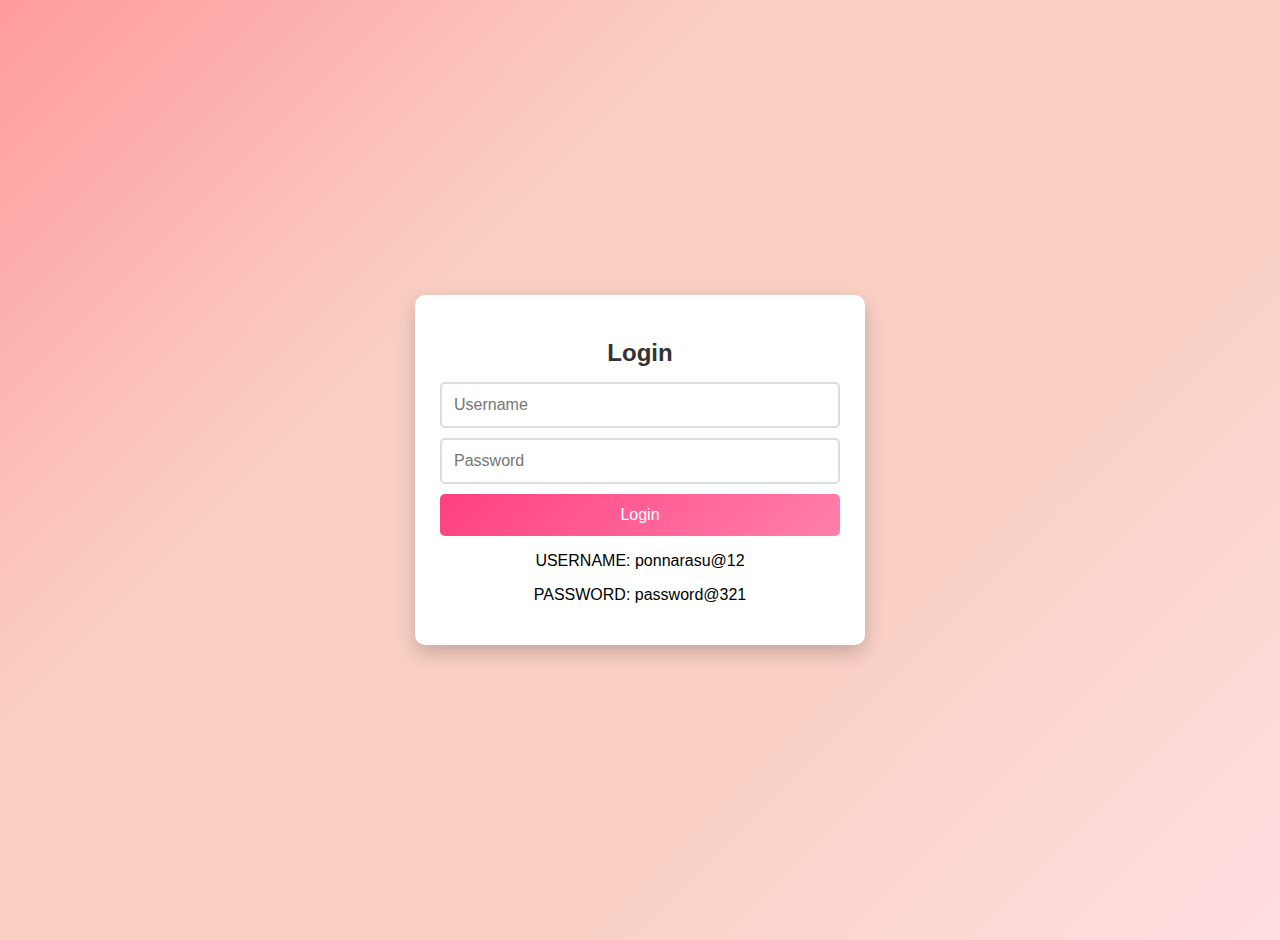
==== commit 0a0d6820: "Update index.html" ====
--- a/index.html
+++ b/index.html
@@ -2,6 +2,12 @@
 <html lang="en">
 
 <head>
+   <script>
+      if (sessionStorage.getItem("loggedIn") !== "true") {
+        window.location.href = "login.html"; // Redirect if not logged in
+      }
+    </script>
+    
    <meta charset="UTF-8">
    <meta name="viewport" content="width=device-width, initial-scale=1.0">
    <title>LumiNest</title>
@@ -19,6 +25,7 @@
    <link rel="stylesheet" href="https://cdnjs.cloudflare.com/ajax/libs/font-awesome/6.6.0/css/all.min.css"
       integrity="sha512-Kc323vGBEqzTmouAECnVceyQqyqdsSiqLQISBL29aUW4U/M7pSPA/gEUZQqv1cwx4OnYxTxve5UMg5GT6L4JJg=="
       crossorigin="anonymous" referrerpolicy="no-referrer" />
+
 </head>
 
 
@@ -297,6 +304,7 @@
    
    <!-- JAVASCRIPT -->
    <script src="main.js"></script>
+   
 </body>
 
-</html>+</html>
